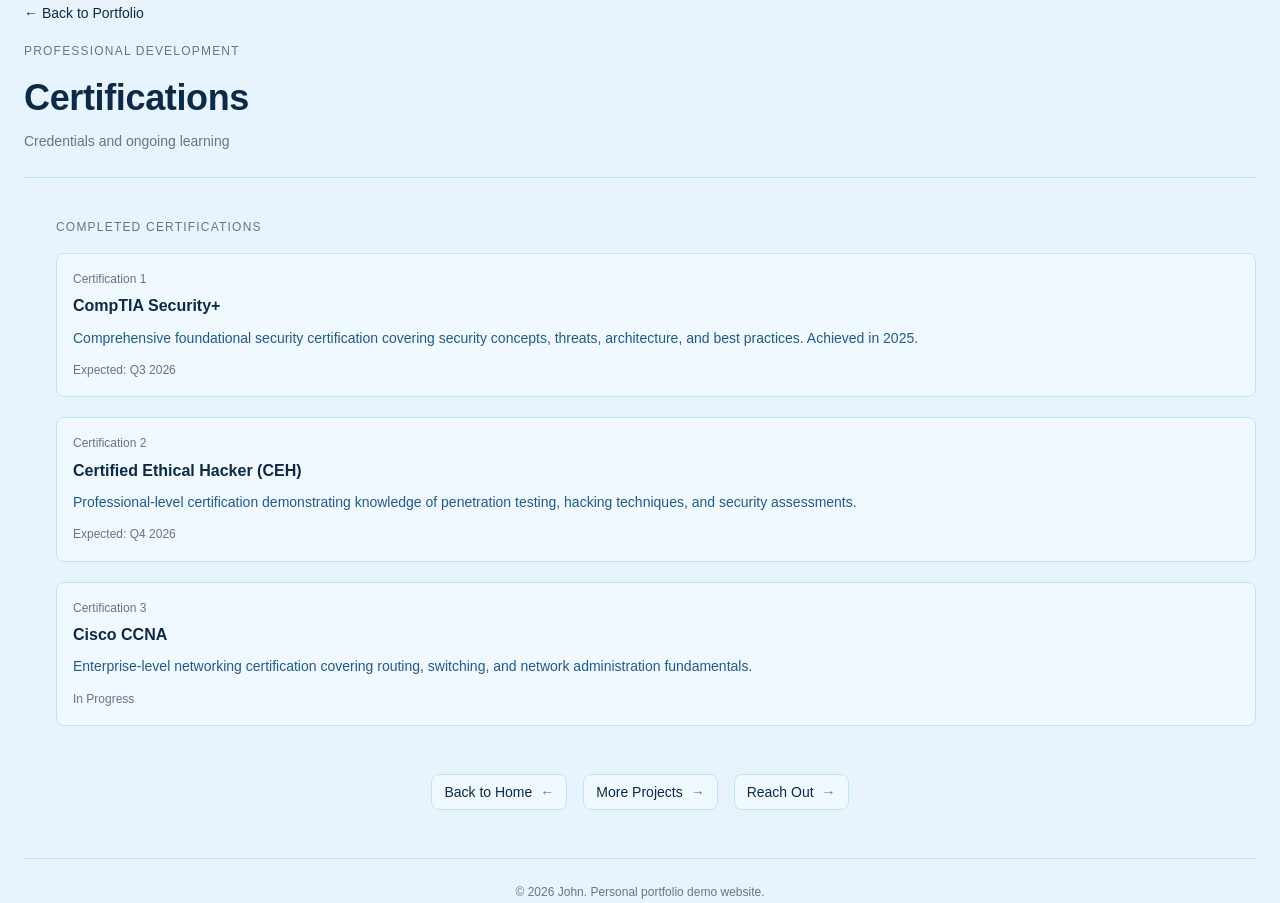
==== certifications.html @ f3a80faa "Add files via upload" ====
<!DOCTYPE html>
<html lang="en">
<head>
    <meta charset="UTF-8">
    <meta name="viewport" content="width=device-width, initial-scale=1.0">
    <meta name="description" content="Certifications and qualifications from John's professional development.">
    <meta property="og:title" content="John — Certifications">
    <meta property="og:description" content="Professional certifications and qualifications in cybersecurity and technology.">
    <meta property="og:type" content="website">
    <meta name="twitter:card" content="summary">
    <title>Certifications — John's Portfolio</title>
    <link rel="stylesheet" href="styles.css">
</head>
<body>
    <main class="container">
        <header class="header">
            <a href="index.html" style="text-decoration: none; color: var(--text-primary); display: inline-block; margin-bottom: 1rem;">
                <span style="font-size: 0.875rem;">← Back to Portfolio</span>
            </a>
            <p class="header-label">Professional Development</p>
            <h1 class="header-title">Certifications</h1>
            <p class="header-subtitle">Credentials and ongoing learning</p>
        </header>

        <div class="content-grid" style="grid-template-columns: 1fr;">
            <section class="projects-section" style="animation: fadeInUp 0.7s ease-out 0.1s backwards;">
                <h2 class="section-title">Completed Certifications</h2>
                <ol class="projects-list">
                    <li class="project-card">
                        <p class="project-number">Certification 1</p>
                        <h3 class="project-title">CompTIA Security+</h3>
                        <p class="project-description">
                            Comprehensive foundational security certification covering security concepts, threats, architecture, and best practices. Achieved in 2025.
                        </p>
                        <p style="margin-top: 0.75rem; font-size: 0.75rem; color: var(--text-muted);">Expected: Q3 2026</p>
                    </li>
                    <li class="project-card">
                        <p class="project-number">Certification 2</p>
                        <h3 class="project-title">Certified Ethical Hacker (CEH)</h3>
                        <p class="project-description">
                            Professional-level certification demonstrating knowledge of penetration testing, hacking techniques, and security assessments.
                        </p>
                        <p style="margin-top: 0.75rem; font-size: 0.75rem; color: var(--text-muted);">Expected: Q4 2026</p>
                    </li>
                    <li class="project-card">
                        <p class="project-number">Certification 3</p>
                        <h3 class="project-title">Cisco CCNA</h3>
                        <p class="project-description">
                            Enterprise-level networking certification covering routing, switching, and network administration fundamentals.
                        </p>
                        <p style="margin-top: 0.75rem; font-size: 0.75rem; color: var(--text-muted);">In Progress</p>
                    </li>
                </ol>
            </section>
        </div>

        <div style="margin-top: 3rem; text-align: center; display: flex; gap: 1rem; justify-content: center; flex-wrap: wrap;">
            <a href="index.html" class="link-button" style="display: inline-flex;">Back to Home <span class="arrow">←</span></a>
            <a href="more-projects.html" class="link-button" style="display: inline-flex;">More Projects <span class="arrow">→</span></a>
            <a href="reach-out.html" class="link-button" style="display: inline-flex;">Reach Out <span class="arrow">→</span></a>
        </div>

        <footer class="footer">
            © 2026 John. Personal portfolio demo website.
        </footer>
    </main>

    <script src="script.js"></script>
</body>
</html>
---- styles.css ----
/* ===========================
   VARIABLES & TYPOGRAPHY
   =========================== */

:root {
    --bg-main: #e8f4fd;
    --bg-card: #f0f9ff;
    --bg-accent: #dbeafe;
    --text-primary: #0c2a48;
    --text-secondary: #1e5a96;
    --text-muted: #64748b;
    --border-color: #bae6fd;
    --primary-blue: #0284c7;
    --primary-blue-light: #e0f2fe;
    --primary-blue-hover: #0369a1;
    --destructive-red: #dc2626;
    --shadow-sm: 0 1px 2px rgba(2, 132, 199, 0.05);
    --shadow-md: 0 4px 6px rgba(2, 132, 199, 0.1);
    --shadow-lg: 0 10px 15px rgba(2, 132, 199, 0.15);
    
    --radius: 0.5rem;
    --radius-sm: 0.375rem;
    --radius-md: 0.375rem;
    --radius-lg: 0.5rem;
    
    font-family: -apple-system, BlinkMacSystemFont, "Segoe UI", "Roboto", "Oxygen", "Ubuntu", "Cantarell", "Fira Sans", "Droid Sans", "Helvetica Neue", sans-serif;
    font-size: 16px;
    line-height: 1.6;
}

/* ===========================
   RESET & GLOBAL STYLES
   =========================== */

* {
    margin: 0;
    padding: 0;
    box-sizing: border-box;
    
}

html {
    scroll-behavior: smooth;
    
}

body {
    background-color: var(--bg-main);
    color: var(--text-primary);
    font-family: inherit;
    font-size: inherit;
    line-height: inherit;
    animation: pageLoadFade 0.8s ease-out;
}

/* ===========================
   LAYOUT
   =========================== */

.container {
    margin: 0 auto;
    max-width: 1440px;
    padding: 0 1.5rem;
}

main {
    padding: 3rem 0;
}

@media (min-width: 768px) {
    main {
        padding: 4rem 0;
    }
}

/* ===========================
   HEADER
   =========================== */

.header {
    margin-bottom: 2.5rem;
    padding-bottom: 1.5rem;
    border-bottom: 1px solid var(--border-color);
    animation: fadeInUp 0.6s ease-out;
}

.header-label {
    font-size: 0.75rem;
    font-weight: 500;
    letter-spacing: 0.1em;
    text-transform: uppercase;
    color: var(--text-muted);
    margin-bottom: 0.5rem;
}

.header-title {
    font-size: 1.875rem;
    font-weight: 600;
    letter-spacing: -0.01em;
    margin-top: 0.5rem;
    color: var(--text-primary);
}

@media (min-width: 768px) {
    .header-title {
        font-size: 2.25rem;
    }
}

.header-subtitle {
    font-size: 0.875rem;
    color: var(--text-muted);
    margin-top: 0.25rem;
}

/* ===========================
   CONTENT GRID
   =========================== */

.content-grid {
    display: grid;
    grid-template-columns: 1fr;
    gap: 0;
    margin-bottom: 3rem;
}

@media (min-width: 768px) {
    .content-grid {
        grid-template-columns: 1fr 1fr 1fr;
        column-gap: 2rem;
        row-gap: 0;
    }
}

/* ===========================
   SECTIONS
   =========================== */

.section-title {
    font-size: 0.75rem;
    font-weight: 500;
    letter-spacing: 0.1em;
    text-transform: uppercase;
    color: var(--text-muted);
    margin-bottom: 1rem;
}

.profile-section {
    padding-bottom: 2.5rem;
    border-bottom: 1px solid var(--border-color);
    animation: fadeInUp 0.7s ease-out 0.1s backwards;
}

@media (min-width: 768px) {
    .profile-section {
        padding-right: 2rem;
        padding-bottom: 0;
        border-bottom: none;
    }
}

.skills-section {
    padding-top: 2.5rem;
    padding-bottom: 2.5rem;
    border-top: 1px solid var(--border-color);
    border-bottom: 1px solid var(--border-color);
    animation: fadeInUp 0.7s ease-out 0.2s backwards;
}

@media (min-width: 768px) {
    .skills-section {
        padding: 0 2rem;
        border-top: none;
        border-bottom: none;
    }
}

.projects-section {
    padding-top: 2.5rem;
    border-top: 1px solid var(--border-color);
    animation: fadeInUp 0.7s ease-out 0.3s backwards;
}

@media (min-width: 768px) {
    .projects-section {
        padding-left: 2rem;
        padding-top: 0;
        border-top: none;
    }
}

/* ===========================
   PROFILE SECTION STYLES
   =========================== */

.profile-list {
    display: grid;
    gap: 0.75rem;
    font-size: 0.875rem;
    margin-bottom: 1.5rem;
}

.profile-item {
    display: grid;
}

.profile-label {
    color: var(--text-muted);
    font-weight: 400;
}

.profile-value {
    font-weight: 500;
    color: var(--text-primary);
    margin-top: 0.125rem;
}

.profile-bio {
    font-size: 0.875rem;
    line-height: 1.8;
    color: var(--text-secondary);
    margin: 1.5rem 0;
}

.link-list {
    list-style: none;
    display: flex;
    flex-direction: column;
    gap: 0.5rem;
    margin-top: 1.5rem;
}

.link-button {
    display: inline-flex;
    align-items: center;
    gap: 0.5rem;
    border: 1px solid var(--border-color);
    background-color: var(--bg-card);
    padding: 0.375rem 0.75rem;
    border-radius: var(--radius);
    font-size: 0.875rem;
    font-weight: 500;
    color: var(--text-primary);
    text-decoration: none;
    transition: all 0.2s ease;
}

.link-button:hover {
    border-color: var(--primary-blue);
    background-color: var(--primary-blue-light);
    box-shadow: 0 4px 12px rgba(2, 132, 199, 0.25);
    transform: translateY(-2px);
    color: var(--primary-blue);
}

.link-button .arrow {
    color: var(--text-muted);
    transition: transform 0.2s ease, color 0.2s ease;
}

.link-button:hover .arrow {
    color: var(--primary-blue);
    transform: translate(2px, -2px);
}

/* ===========================
   SKILLS SECTION STYLES
   =========================== */

.skills-list {
    list-style: none;
    display: grid;
    gap: 0.5rem;
}

.skill-tag {
    border: 1px solid var(--border-color);
    background-color: var(--bg-card);
    border-radius: var(--radius);
    padding: 0.5rem 0.75rem;
    font-size: 0.875rem;
    color: var(--text-primary);
    cursor: default;
    transition: all 0.2s ease;
    animation: fadeInUp 0.3s ease forwards;
    opacity: 0;
}

@keyframes fadeInUp {
    from {
        opacity: 0;
        transform: translateY(4px);
    }
    to {
        opacity: 1;
        transform: translateY(0);
    }
}

.skill-tag:nth-child(1) { animation-delay: 0ms; }
.skill-tag:nth-child(2) { animation-delay: 40ms; }
.skill-tag:nth-child(3) { animation-delay: 80ms; }
.skill-tag:nth-child(4) { animation-delay: 120ms; }
.skill-tag:nth-child(5) { animation-delay: 160ms; }
.skill-tag:nth-child(6) { animation-delay: 200ms; }
.skill-tag:nth-child(7) { animation-delay: 240ms; }
.skill-tag:nth-child(8) { animation-delay: 280ms; }
.skill-tag:nth-child(9) { animation-delay: 320ms; }
.skill-tag:nth-child(10) { animation-delay: 360ms; }
.skill-tag:nth-child(11) { animation-delay: 400ms; }
.skill-tag:nth-child(12) { animation-delay: 440ms; }

.skill-tag:hover {
    border-color: var(--primary-blue);
    background-color: var(--primary-blue-light);
    box-shadow: 0 4px 12px rgba(2, 132, 199, 0.15);
    transform: translateY(-2px);
    color: var(--primary-blue-hover);
}

/* ===========================
   PROJECTS SECTION STYLES
   =========================== */

.projects-list {
    list-style: none;
    display: grid;
    gap: 1.25rem;
}

.project-card {
    position: relative;
    overflow: hidden;
    border: 1px solid var(--border-color);
    background-color: var(--bg-card);
    border-radius: var(--radius);
    padding: 1rem;
    transition: all 0.3s ease;
    animation: fadeInUp 0.5s ease forwards;
    opacity: 0;
}

.project-card:nth-child(1) { animation-delay: 0ms; }
.project-card:nth-child(2) { animation-delay: 120ms; }
.project-card:nth-child(3) { animation-delay: 240ms; }

.project-card::before {
    content: '';
    position: absolute;
    left: 0;
    top: 0;
    width: 4px;
    height: 100%;
    background-color: var(--primary-blue);
    transform: scaleY(0);
    transform-origin: top;
    transition: transform 0.3s ease;
}

.project-card::after {
    content: '';
    position: absolute;
    inset: 0;
    background: linear-gradient(to right, transparent, rgba(2, 132, 199, 0.08), transparent);
    transform: translateX(-100%);
    transition: transform 0.7s ease;
    pointer-events: none;
}

.project-card:hover::before {
    transform: scaleY(1);
}

.project-card:hover::after {
    transform: translateX(100%);
}

.project-card:hover {
    border-color: var(--primary-blue);
    background-color: var(--primary-blue-light);
    transform: translateY(-4px) scale(1.02);
    box-shadow: 0 8px 16px rgba(2, 132, 199, 0.2), var(--shadow-md);
}

.project-number {
    font-size: 0.75rem;
    color: var(--text-muted);
    transition: color 0.3s ease;
    position: relative;
    z-index: 1;
}

.project-card:hover .project-number {
    color: var(--primary-blue);
}

.project-title {
    font-size: 1rem;
    font-weight: 600;
    margin-top: 0.25rem;
    transition: all 0.3s ease;
    position: relative;
    z-index: 1;
    color: var(--text-primary);
}

.project-card:hover .project-title {
    transform: translateX(4px);
}

.project-description {
    font-size: 0.875rem;
    line-height: 1.6;
    color: var(--text-secondary);
    margin-top: 0.5rem;
    position: relative;
    z-index: 1;
}

.project-link {
    display: inline-flex;
    align-items: center;
    gap: 0.25rem;
    font-size: 0.875rem;
    font-weight: 500;
    color: var(--text-primary);
    text-decoration: none;
    text-decoration-line: underline;
    text-decoration-offset: 0.25rem;
    margin-top: 0.75rem;
    position: relative;
    z-index: 1;
    transition: all 0.3s ease;
}

.project-link:hover {
    text-decoration: underline;
}

.project-link .arrow-right {
    display: inline-block;
    transition: transform 0.3s ease;
}

.project-link:hover .arrow-right {
    transform: translateX(6px);
}

/* ===========================
   GENERAL LINKS
   =========================== */

.link {
    color: var(--text-primary);
    text-decoration: none;
    text-decoration-offset: 0.25rem;
    text-underline-offset: 0.25rem;
    transition: all 0.2s ease;
}

.link:hover {
    text-decoration: underline;
}

/* ===========================
   FOOTER
   =========================== */

.footer {
    margin-top: 3rem;
    padding-top: 1.5rem;
    border-top: 1px solid var(--border-color);
    text-align: center;
    font-size: 0.75rem;
    color: var(--text-muted);
    animation: fadeInUp 0.8s ease-out 0.4s backwards;
}

/* ===========================
   ANIMATIONS
   =========================== */

@keyframes pageLoadFade {
    from {
        opacity: 0;
        transform: translateY(10px);
    }
    to {
        opacity: 1;
        transform: translateY(0);
    }
}

@keyframes fadeIn {
    from {
        opacity: 0;
    }
    to {
        opacity: 1;
    }
}

@keyframes fadeInUp {
    from {
        opacity: 0;
        transform: translateY(4px);
    }
    to {
        opacity: 1;
        transform: translateY(0);
    }
}

@keyframes hoverGlow {
    from {
        box-shadow: 0 0 0 0 rgba(2, 132, 199, 0.4);
    }
    to {
        box-shadow: 0 0 0 8px rgba(2, 132, 199, 0);
    }
}

.header {
    animation: fadeInUp 0.6s ease-out;
}

/* ===========================
   RESPONSIVE
   =========================== */

@media (max-width: 768px) {
    .container {
        padding: 0 1rem;
    }
    
    main {
        padding: 2rem 0;
    }
}

@media (prefers-reduced-motion: reduce) {
    * {
        animation: none !important;
        transition: none !important;
    }
}
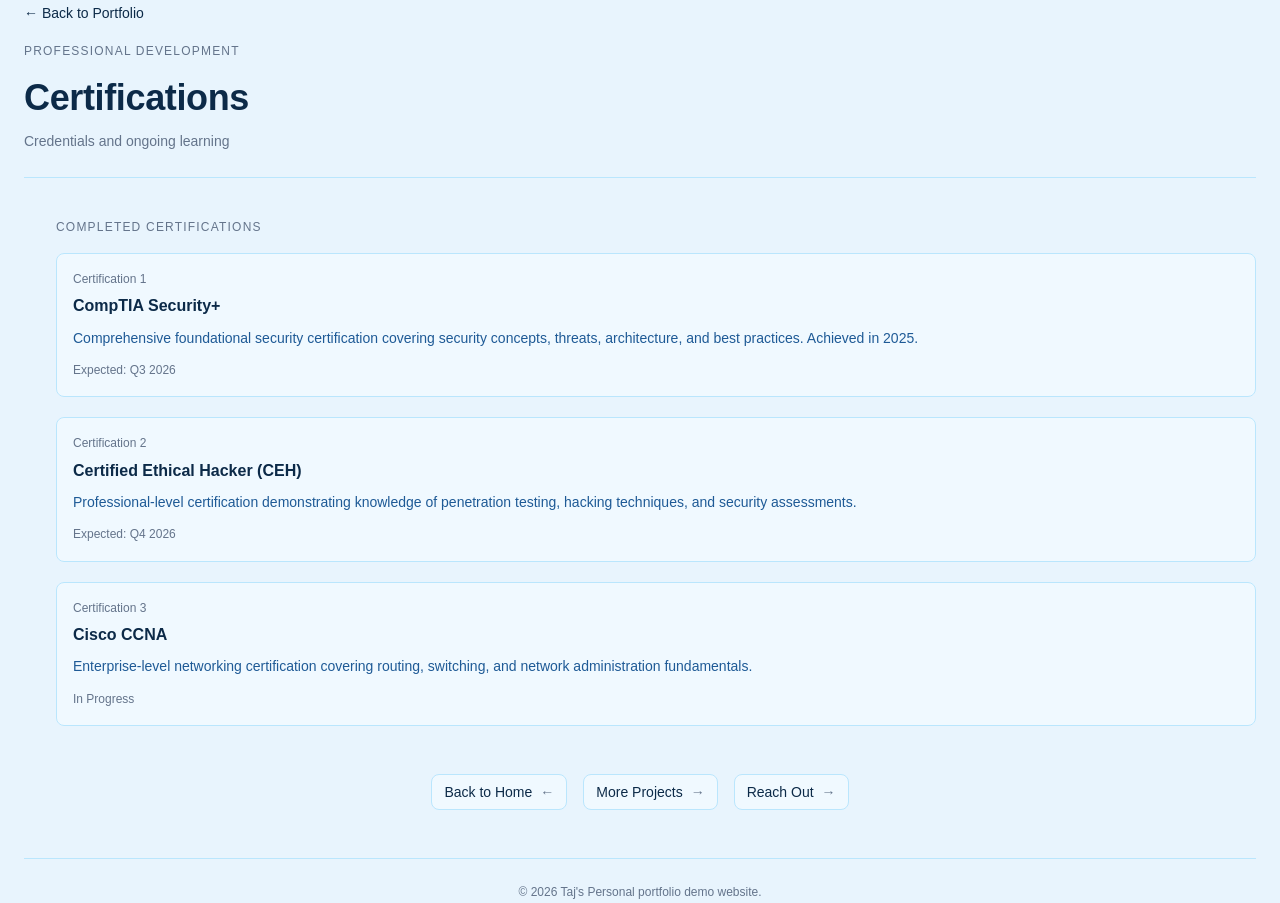
==== commit ec5d0460: "Update certifications.html" ====
--- a/certifications.html
+++ b/certifications.html
@@ -4,11 +4,11 @@
     <meta charset="UTF-8">
     <meta name="viewport" content="width=device-width, initial-scale=1.0">
     <meta name="description" content="Certifications and qualifications from John's professional development.">
-    <meta property="og:title" content="John — Certifications">
+    <meta property="og:title" content="Taj — Certifications">
     <meta property="og:description" content="Professional certifications and qualifications in cybersecurity and technology.">
     <meta property="og:type" content="website">
     <meta name="twitter:card" content="summary">
-    <title>Certifications — John's Portfolio</title>
+    <title>Certifications — Taj's Portfolio</title>
     <link rel="stylesheet" href="styles.css">
 </head>
 <body>
@@ -61,7 +61,7 @@
         </div>
 
         <footer class="footer">
-            © 2026 John. Personal portfolio demo website.
+            © 2026 Taj's Personal portfolio demo website.
         </footer>
     </main>
 
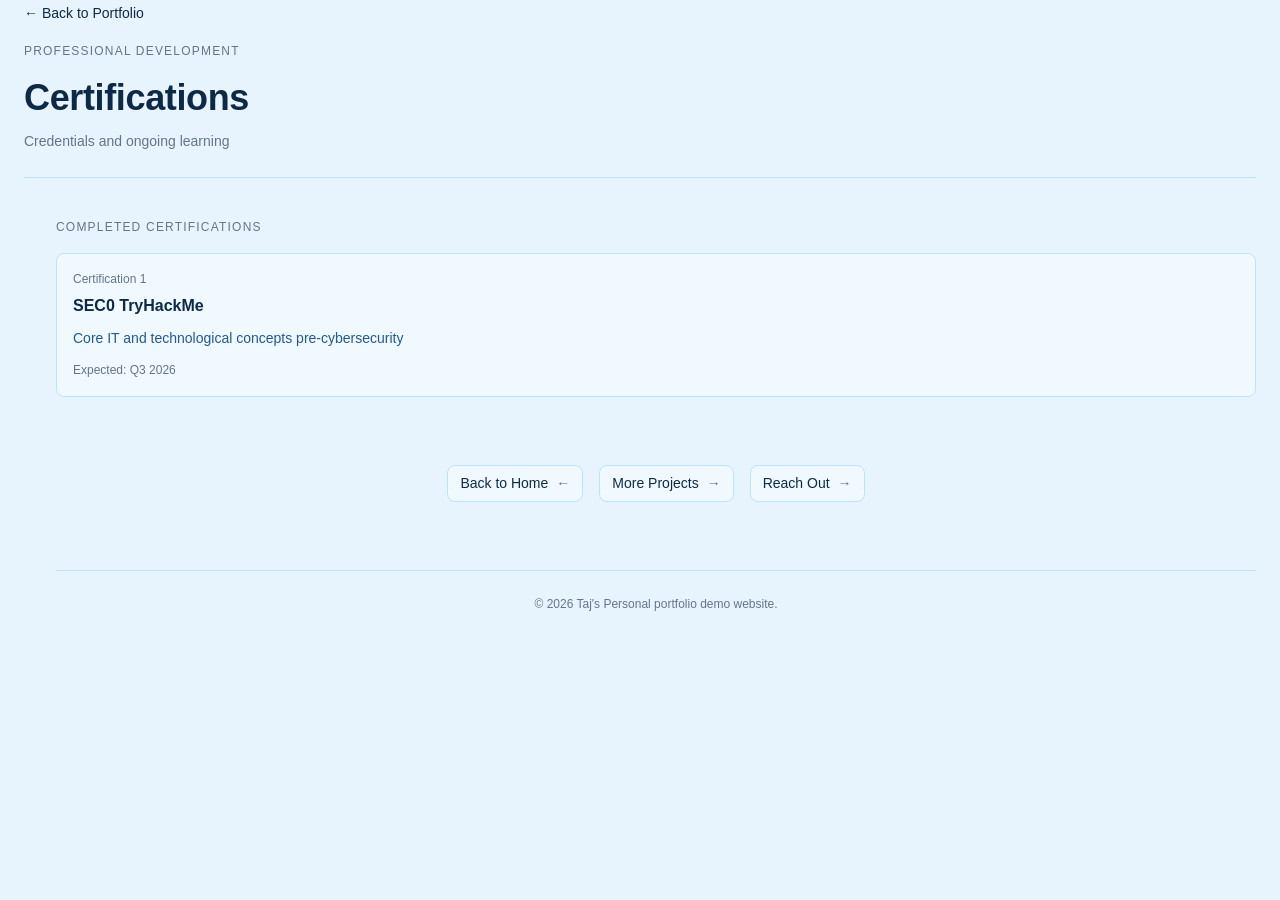
==== commit d0a037e4: "Update certifications.html" ====
--- a/certifications.html
+++ b/certifications.html
@@ -28,33 +28,13 @@
                 <ol class="projects-list">
                     <li class="project-card">
                         <p class="project-number">Certification 1</p>
-                        <h3 class="project-title">CompTIA Security+</h3>
+                        <h3 class="project-title">SEC0 TryHackMe</h3>
                         <p class="project-description">
-                            Comprehensive foundational security certification covering security concepts, threats, architecture, and best practices. Achieved in 2025.
+                            Core IT and technological concepts pre-cybersecurity
                         </p>
                         <p style="margin-top: 0.75rem; font-size: 0.75rem; color: var(--text-muted);">Expected: Q3 2026</p>
                     </li>
-                    <li class="project-card">
-                        <p class="project-number">Certification 2</p>
-                        <h3 class="project-title">Certified Ethical Hacker (CEH)</h3>
-                        <p class="project-description">
-                            Professional-level certification demonstrating knowledge of penetration testing, hacking techniques, and security assessments.
-                        </p>
-                        <p style="margin-top: 0.75rem; font-size: 0.75rem; color: var(--text-muted);">Expected: Q4 2026</p>
-                    </li>
-                    <li class="project-card">
-                        <p class="project-number">Certification 3</p>
-                        <h3 class="project-title">Cisco CCNA</h3>
-                        <p class="project-description">
-                            Enterprise-level networking certification covering routing, switching, and network administration fundamentals.
-                        </p>
-                        <p style="margin-top: 0.75rem; font-size: 0.75rem; color: var(--text-muted);">In Progress</p>
-                    </li>
-                </ol>
-            </section>
-        </div>
-
-        <div style="margin-top: 3rem; text-align: center; display: flex; gap: 1rem; justify-content: center; flex-wrap: wrap;">
+                           <div style="margin-top: 3rem; text-align: center; display: flex; gap: 1rem; justify-content: center; flex-wrap: wrap;">
             <a href="index.html" class="link-button" style="display: inline-flex;">Back to Home <span class="arrow">←</span></a>
             <a href="more-projects.html" class="link-button" style="display: inline-flex;">More Projects <span class="arrow">→</span></a>
             <a href="reach-out.html" class="link-button" style="display: inline-flex;">Reach Out <span class="arrow">→</span></a>
